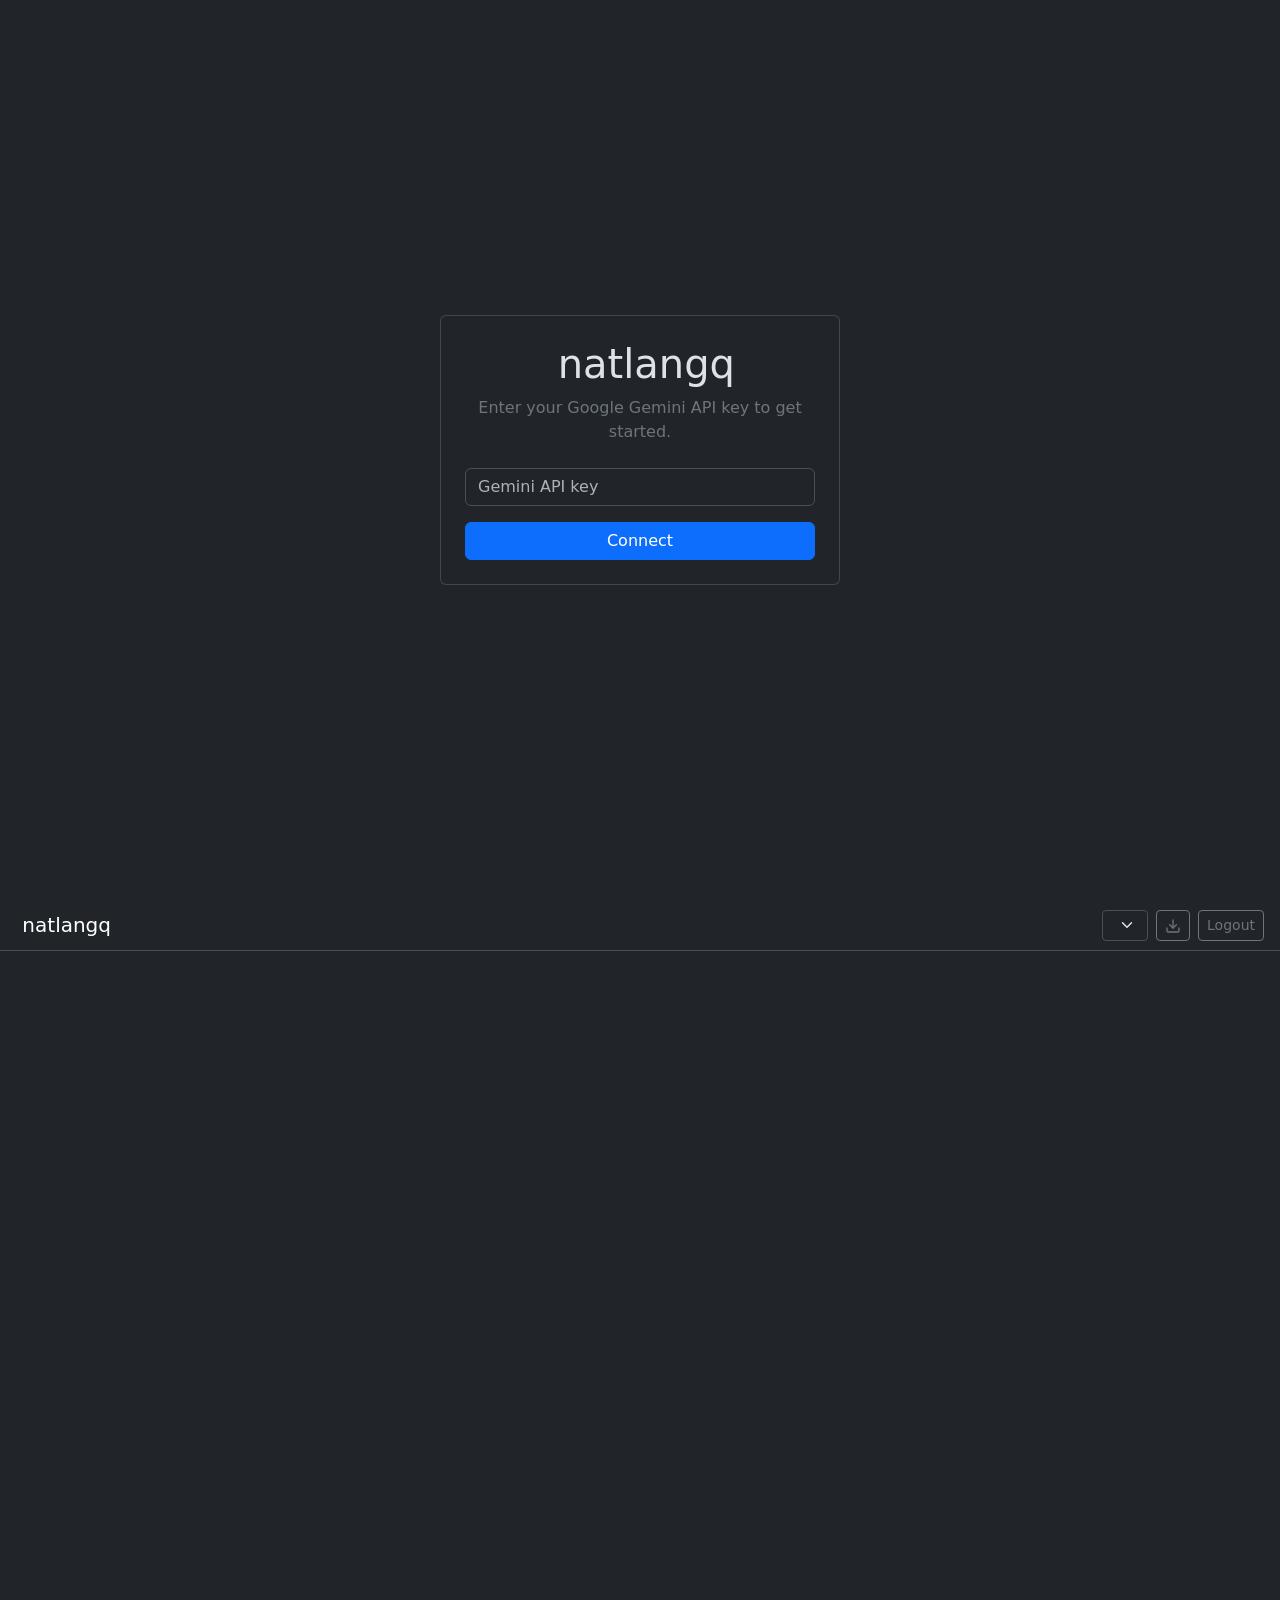
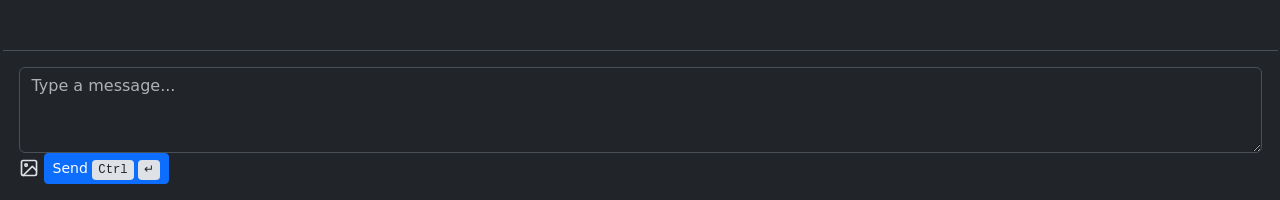
==== app/static/index.html @ 6d5149e2 "Add favicon and inline logo icon Red outer glow chart-in-flame SVG favicon, linked in head and displ" ====
<!DOCTYPE html>
<html lang="en" data-bs-theme="dark">
<head>
    <meta charset="UTF-8">
    <meta name="viewport" content="width=device-width, initial-scale=1.0">
    <link rel="icon" type="image/svg+xml" href="/favicon.svg">
    <title>natlangq</title>
    <link href="https://cdn.jsdelivr.net/npm/bootstrap@5.3.3/dist/css/bootstrap.min.css" rel="stylesheet">
    <link rel="stylesheet" href="https://cdn.jsdelivr.net/gh/highlightjs/cdn-release@11/build/styles/github-dark.min.css">
    <link rel="stylesheet" href="/style.css">
</head>
<body>
    <div id="login-view" class="view d-flex justify-content-center align-items-center vh-100">
        <div class="card p-4 text-center" style="max-width: 400px; width: 100%;">
            <h1 class="mb-2"><img src="/favicon.svg" alt="" style="height: 1em; vertical-align: -0.1em;"> natlangq</h1>
            <p class="text-secondary mb-4">Enter your Google Gemini API key to get started.</p>
            <form id="login-form">
                <div class="mb-3">
                    <input type="password" id="api-key-input" class="form-control" placeholder="Gemini API key" required>
                </div>
                <button type="submit" id="login-btn" class="btn btn-primary w-100">Connect</button>
            </form>
            <div id="login-error" class="text-danger mt-3 small" hidden></div>
        </div>
    </div>

    <div id="chat-view" class="view d-flex flex-column vh-100" hidden>
        <nav class="navbar border-bottom px-3">
            <span class="navbar-brand mb-0 h1"><img src="/favicon.svg" alt="" style="height: 1em; vertical-align: -0.1em;"> natlangq</span>
            <div class="d-flex align-items-center gap-2">
                <select id="model-select" class="form-select form-select-sm" style="max-width: 280px;"></select>
                <button id="download-btn" class="btn btn-outline-secondary btn-sm" title="Download chat">
                    <svg xmlns="http://www.w3.org/2000/svg" width="16" height="16" viewBox="0 0 24 24" fill="none" stroke="currentColor" stroke-width="2" stroke-linecap="round" stroke-linejoin="round"><path d="M21 15v4a2 2 0 01-2 2H5a2 2 0 01-2-2v-4"/><polyline points="7 10 12 15 17 10"/><line x1="12" y1="15" x2="12" y2="3"/></svg>
                </button>
                <button id="logout-btn" class="btn btn-outline-secondary btn-sm">Logout</button>
            </div>
        </nav>
        <div class="chat-body d-flex flex-grow-1 overflow-hidden">
            <div class="chat-main d-flex flex-column flex-grow-1">
                <div id="messages" class="flex-grow-1 overflow-auto p-3 d-flex flex-column gap-2 mx-auto w-100" style="max-width: 1275px;"></div>
                <form id="chat-form" class="p-3 border-top mx-auto w-100" style="max-width: 1275px;">
                    <div class="input-wrapper position-relative">
                        <textarea id="chat-input" class="form-control" placeholder="Type a message..." rows="3" required></textarea>
                        <span id="image-name" class="image-name" hidden></span>
                        <div class="input-toolbar">
                            <label id="image-upload-label" class="image-upload-label" title="Attach image">
                                <input type="file" id="image-input" accept="image/png,image/jpeg" hidden>
                                <svg xmlns="http://www.w3.org/2000/svg" width="20" height="20" viewBox="0 0 24 24" fill="none" stroke="currentColor" stroke-width="2" stroke-linecap="round" stroke-linejoin="round"><rect x="3" y="3" width="18" height="18" rx="2" ry="2"/><circle cx="8.5" cy="8.5" r="1.5"/><polyline points="21 15 16 10 5 21"/></svg>
                            </label>
                            <button type="submit" id="send-btn" class="btn btn-primary btn-sm send-btn-label">Send <kbd>Ctrl</kbd> <kbd>↵</kbd></button>
                        </div>
                    </div>
                </form>
            </div>
            <div id="gallery-panel" class="gallery-panel border-start" hidden>
                <div class="gallery-header px-3 py-2 border-bottom d-flex align-items-center">
                    <strong>Plots</strong>
                </div>
                <div id="gallery-list" class="gallery-list overflow-auto p-2 d-flex flex-column gap-2"></div>
            </div>
        </div>
    </div>

    <div id="lightbox" class="lightbox" hidden>
        <img id="lightbox-img" src="" alt="">
    </div>

    <script src="https://cdn.jsdelivr.net/npm/bootstrap@5.3.3/dist/js/bootstrap.bundle.min.js"></script>
    <script src="https://cdn.jsdelivr.net/npm/marked/marked.min.js"></script>
    <script src="https://cdn.jsdelivr.net/gh/highlightjs/cdn-release@11/build/highlight.min.js"></script>
    <script src="https://cdn.jsdelivr.net/gh/highlightjs/cdn-release@11/build/languages/python.min.js"></script>
    <script src="/app.js"></script>
</body>
</html>
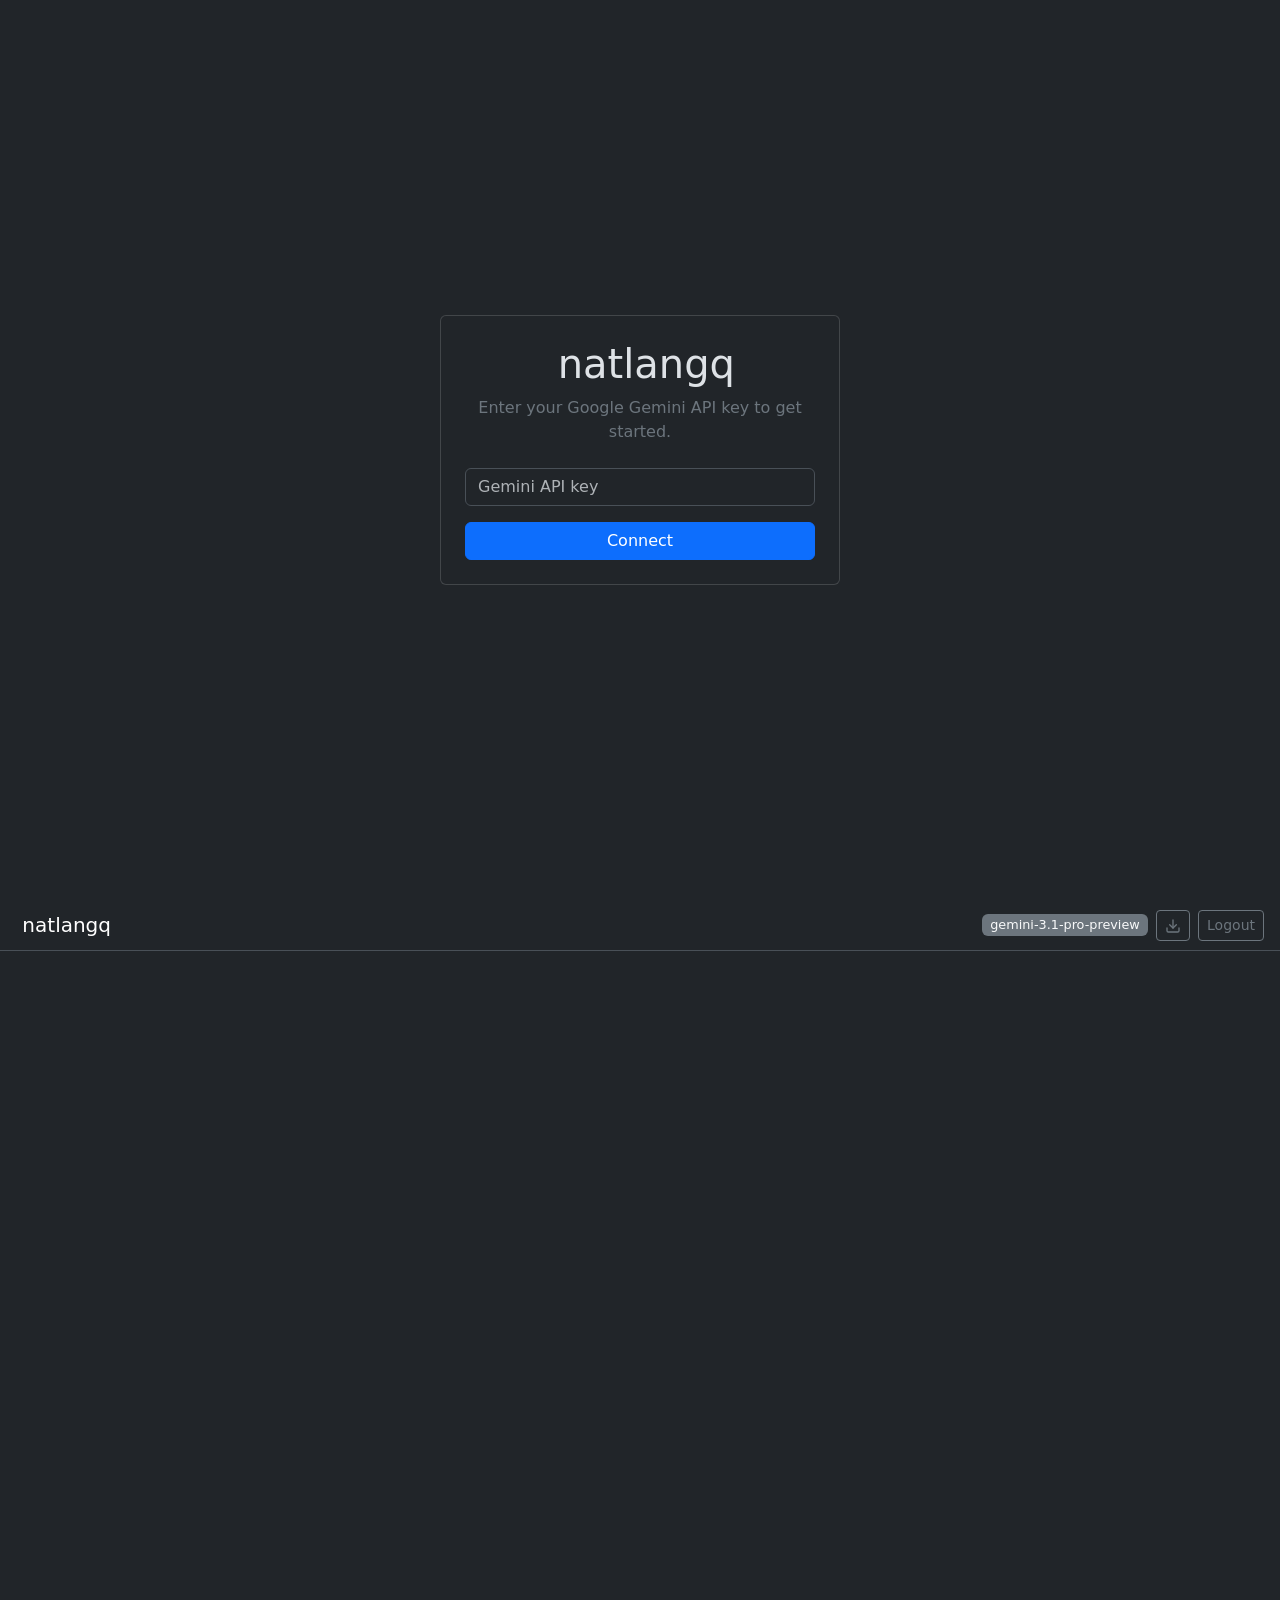
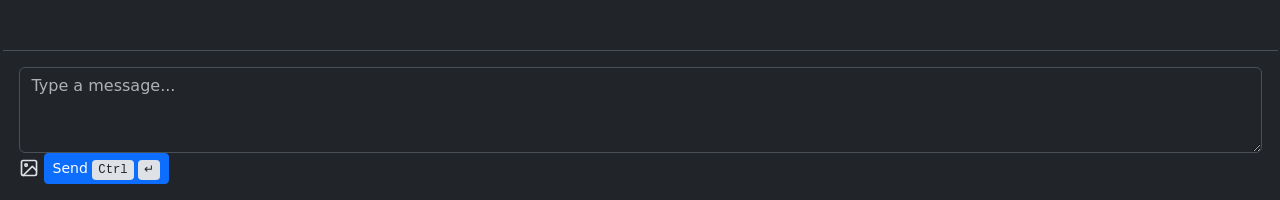
==== commit 991fb730: "Replace model selector with fixed model badge Hardcode gemini-3.1-pro-preview, remove model listing " ====
--- a/app/static/index.html
+++ b/app/static/index.html
@@ -28,7 +28,7 @@
         <nav class="navbar border-bottom px-3">
             <span class="navbar-brand mb-0 h1"><img src="/favicon.svg" alt="" style="height: 1em; vertical-align: -0.1em;"> natlangq</span>
             <div class="d-flex align-items-center gap-2">
-                <select id="model-select" class="form-select form-select-sm" style="max-width: 280px;"></select>
+                <span id="model-label" class="badge bg-secondary text-light fw-normal" style="font-size: 0.8rem;">gemini-3.1-pro-preview</span>
                 <button id="download-btn" class="btn btn-outline-secondary btn-sm" title="Download chat">
                     <svg xmlns="http://www.w3.org/2000/svg" width="16" height="16" viewBox="0 0 24 24" fill="none" stroke="currentColor" stroke-width="2" stroke-linecap="round" stroke-linejoin="round"><path d="M21 15v4a2 2 0 01-2 2H5a2 2 0 01-2-2v-4"/><polyline points="7 10 12 15 17 10"/><line x1="12" y1="15" x2="12" y2="3"/></svg>
                 </button>
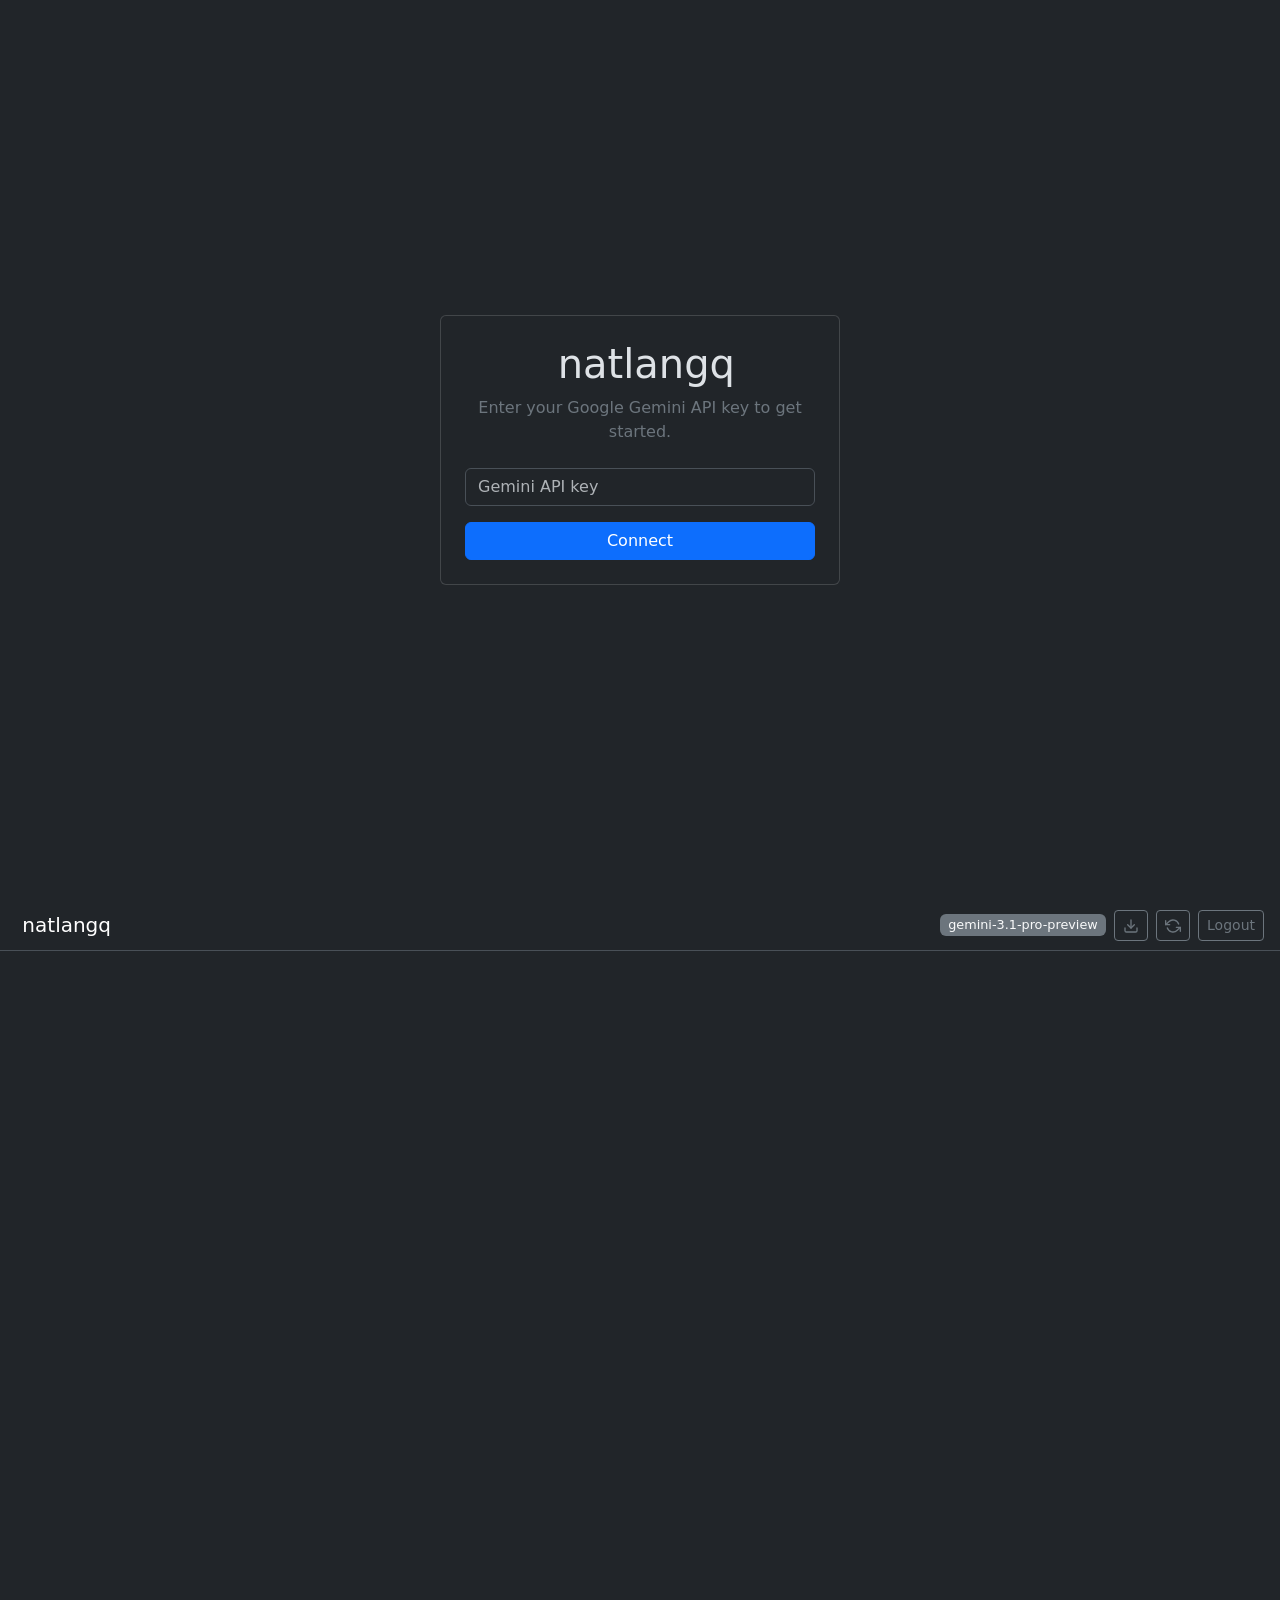
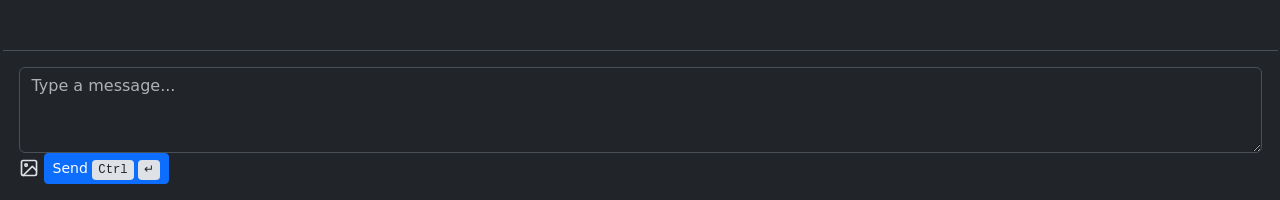
==== commit d28e265a: "Add new chat button with confirmation modal Refresh icon button in navbar opens a modal warning that" ====
--- a/app/static/index.html
+++ b/app/static/index.html
@@ -32,6 +32,9 @@
                 <button id="download-btn" class="btn btn-outline-secondary btn-sm" title="Download chat">
                     <svg xmlns="http://www.w3.org/2000/svg" width="16" height="16" viewBox="0 0 24 24" fill="none" stroke="currentColor" stroke-width="2" stroke-linecap="round" stroke-linejoin="round"><path d="M21 15v4a2 2 0 01-2 2H5a2 2 0 01-2-2v-4"/><polyline points="7 10 12 15 17 10"/><line x1="12" y1="15" x2="12" y2="3"/></svg>
                 </button>
+                <button id="clear-btn" class="btn btn-outline-secondary btn-sm" title="New chat">
+                    <svg xmlns="http://www.w3.org/2000/svg" width="16" height="16" viewBox="0 0 24 24" fill="none" stroke="currentColor" stroke-width="2" stroke-linecap="round" stroke-linejoin="round"><polyline points="1 4 1 10 7 10"/><polyline points="23 20 23 14 17 14"/><path d="M20.49 9A9 9 0 005.64 5.64L1 10m22 4l-4.64 4.36A9 9 0 013.51 15"/></svg>
+                </button>
                 <button id="logout-btn" class="btn btn-outline-secondary btn-sm">Logout</button>
             </div>
         </nav>
@@ -65,6 +68,25 @@
         <img id="lightbox-img" src="" alt="">
     </div>
 
+    <div class="modal fade" id="clear-modal" tabindex="-1">
+        <div class="modal-dialog modal-dialog-centered modal-sm">
+            <div class="modal-content">
+                <div class="modal-header">
+                    <h5 class="modal-title">Start new chat?</h5>
+                    <button type="button" class="btn-close" data-bs-dismiss="modal"></button>
+                </div>
+                <div class="modal-body">
+                    <p>Your current chat and any work in progress will be lost.</p>
+                    <p class="text-secondary small mb-0">You can save the current chat first using the download button.</p>
+                </div>
+                <div class="modal-footer">
+                    <button type="button" class="btn btn-secondary btn-sm" data-bs-dismiss="modal">Cancel</button>
+                    <button type="button" class="btn btn-danger btn-sm" id="clear-confirm-btn">Clear chat</button>
+                </div>
+            </div>
+        </div>
+    </div>
+
     <script src="https://cdn.jsdelivr.net/npm/bootstrap@5.3.3/dist/js/bootstrap.bundle.min.js"></script>
     <script src="https://cdn.jsdelivr.net/npm/marked/marked.min.js"></script>
     <script src="https://cdn.jsdelivr.net/gh/highlightjs/cdn-release@11/build/highlight.min.js"></script>
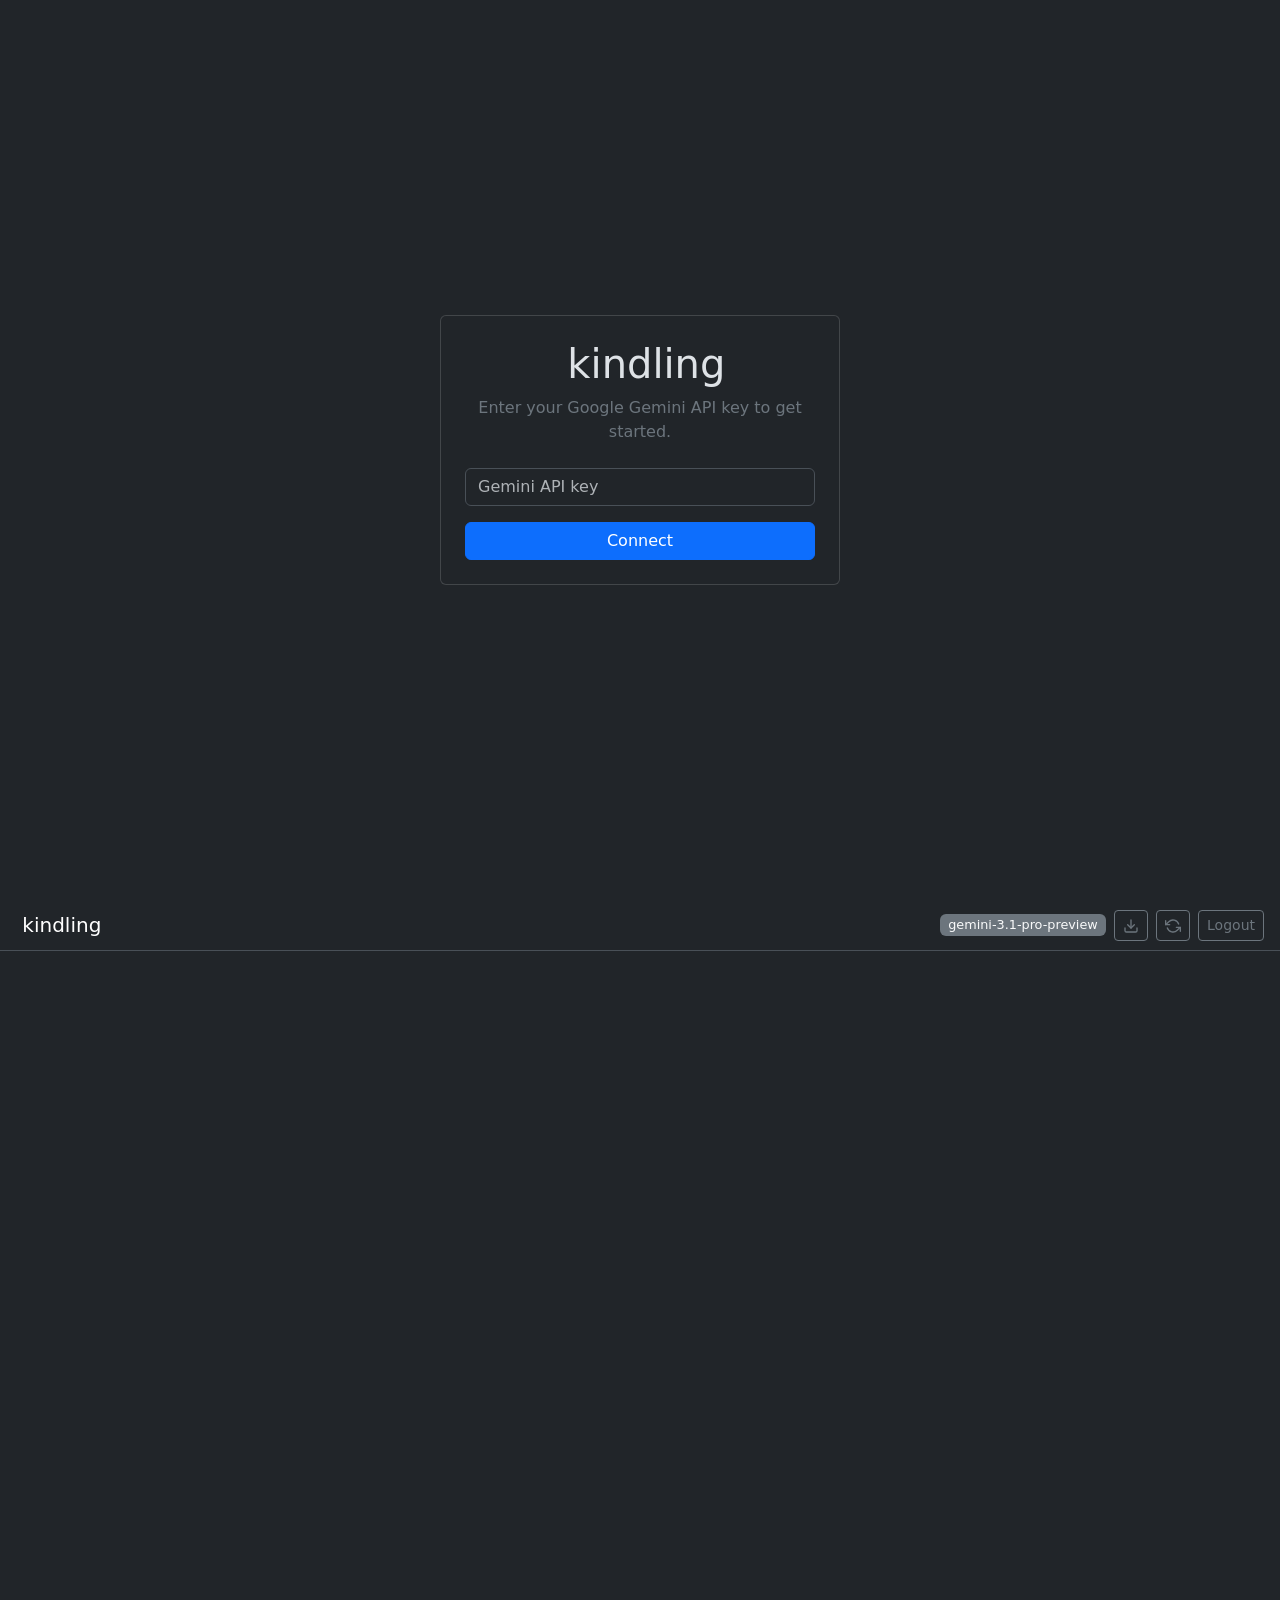
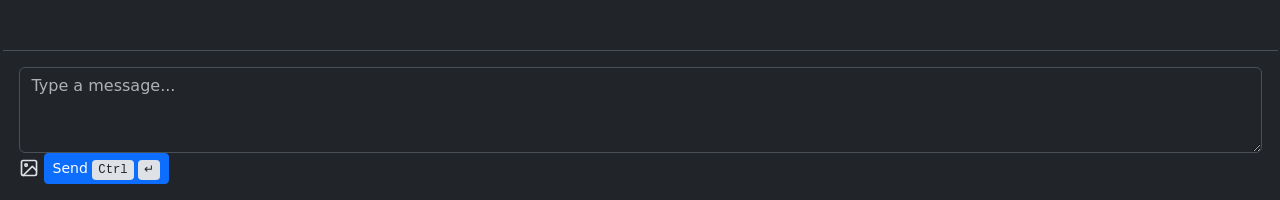
==== commit 5177d93b: "Rename project from natlangq to kindling Co-Authored-By: Claude Opus 4.6 <noreply@anthropic.com>" ====
--- a/app/static/index.html
+++ b/app/static/index.html
@@ -4,7 +4,7 @@
     <meta charset="UTF-8">
     <meta name="viewport" content="width=device-width, initial-scale=1.0">
     <link rel="icon" type="image/svg+xml" href="/favicon.svg">
-    <title>natlangq</title>
+    <title>kindling</title>
     <link href="https://cdn.jsdelivr.net/npm/bootstrap@5.3.3/dist/css/bootstrap.min.css" rel="stylesheet">
     <link rel="stylesheet" href="https://cdn.jsdelivr.net/gh/highlightjs/cdn-release@11/build/styles/github-dark.min.css">
     <link rel="stylesheet" href="/style.css">
@@ -12,7 +12,7 @@
 <body>
     <div id="login-view" class="view d-flex justify-content-center align-items-center vh-100">
         <div class="card p-4 text-center" style="max-width: 400px; width: 100%;">
-            <h1 class="mb-2"><img src="/favicon.svg" alt="" style="height: 1em; vertical-align: -0.1em;"> natlangq</h1>
+            <h1 class="mb-2"><img src="/favicon.svg" alt="" style="height: 1em; vertical-align: -0.1em;"> kindling</h1>
             <p class="text-secondary mb-4">Enter your Google Gemini API key to get started.</p>
             <form id="login-form">
                 <div class="mb-3">
@@ -26,7 +26,7 @@
 
     <div id="chat-view" class="view d-flex flex-column vh-100" hidden>
         <nav class="navbar border-bottom px-3">
-            <span class="navbar-brand mb-0 h1"><img src="/favicon.svg" alt="" style="height: 1em; vertical-align: -0.1em;"> natlangq</span>
+            <span class="navbar-brand mb-0 h1"><img src="/favicon.svg" alt="" style="height: 1em; vertical-align: -0.1em;"> kindling</span>
             <div class="d-flex align-items-center gap-2">
                 <span id="model-label" class="badge bg-secondary text-light fw-normal" style="font-size: 0.8rem;">gemini-3.1-pro-preview</span>
                 <button id="download-btn" class="btn btn-outline-secondary btn-sm" title="Download chat">
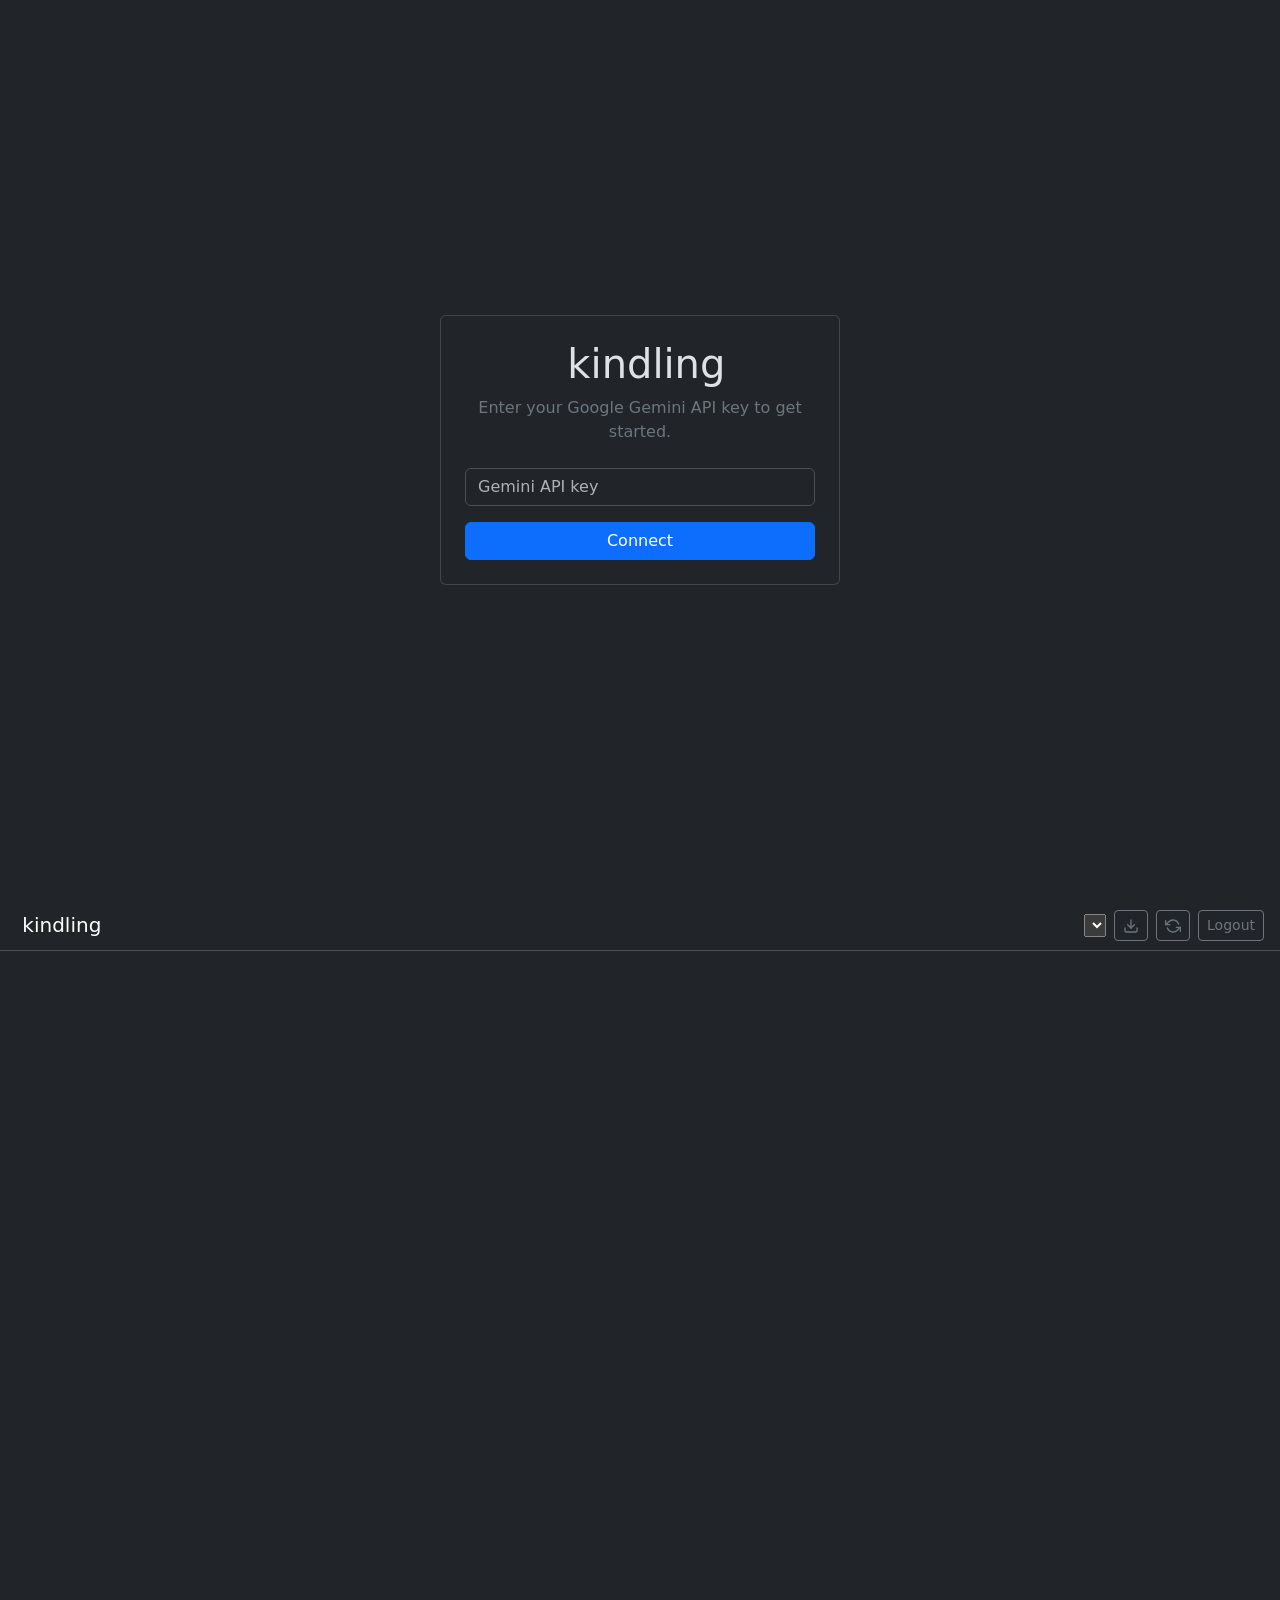
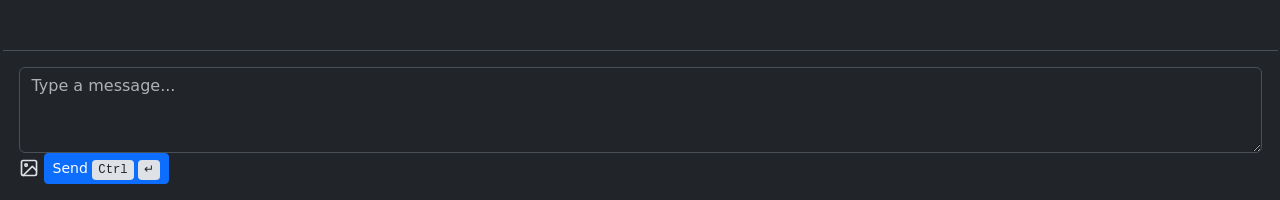
==== commit b6c8fa69: "Add a model selector (3.1 Pro Preview / 3.8 Flash) and one source of truth for model names app/confi" ====
--- a/app/static/index.html
+++ b/app/static/index.html
@@ -28,7 +28,7 @@
         <nav class="navbar border-bottom px-3">
             <span class="navbar-brand mb-0 h1"><img src="/favicon.svg" alt="" style="height: 1em; vertical-align: -0.1em;"> kindling</span>
             <div class="d-flex align-items-center gap-2">
-                <span id="model-label" class="badge bg-secondary text-light fw-normal" style="font-size: 0.8rem;">gemini-3.1-pro-preview</span>
+                <select id="model-select" class="model-select" aria-label="Model" title="Model used for the next message"></select>
                 <button id="download-btn" class="btn btn-outline-secondary btn-sm" title="Download chat">
                     <svg xmlns="http://www.w3.org/2000/svg" width="16" height="16" viewBox="0 0 24 24" fill="none" stroke="currentColor" stroke-width="2" stroke-linecap="round" stroke-linejoin="round"><path d="M21 15v4a2 2 0 01-2 2H5a2 2 0 01-2-2v-4"/><polyline points="7 10 12 15 17 10"/><line x1="12" y1="15" x2="12" y2="3"/></svg>
                 </button>
@@ -89,6 +89,7 @@
 
     <script src="https://cdn.jsdelivr.net/npm/bootstrap@5.3.3/dist/js/bootstrap.bundle.min.js"></script>
     <script src="https://cdn.jsdelivr.net/npm/marked/marked.min.js"></script>
+    <script src="https://cdn.jsdelivr.net/npm/dompurify@3/dist/purify.min.js"></script>
     <script src="https://cdn.jsdelivr.net/gh/highlightjs/cdn-release@11/build/highlight.min.js"></script>
     <script src="https://cdn.jsdelivr.net/gh/highlightjs/cdn-release@11/build/languages/python.min.js"></script>
     <script src="/app.js"></script>
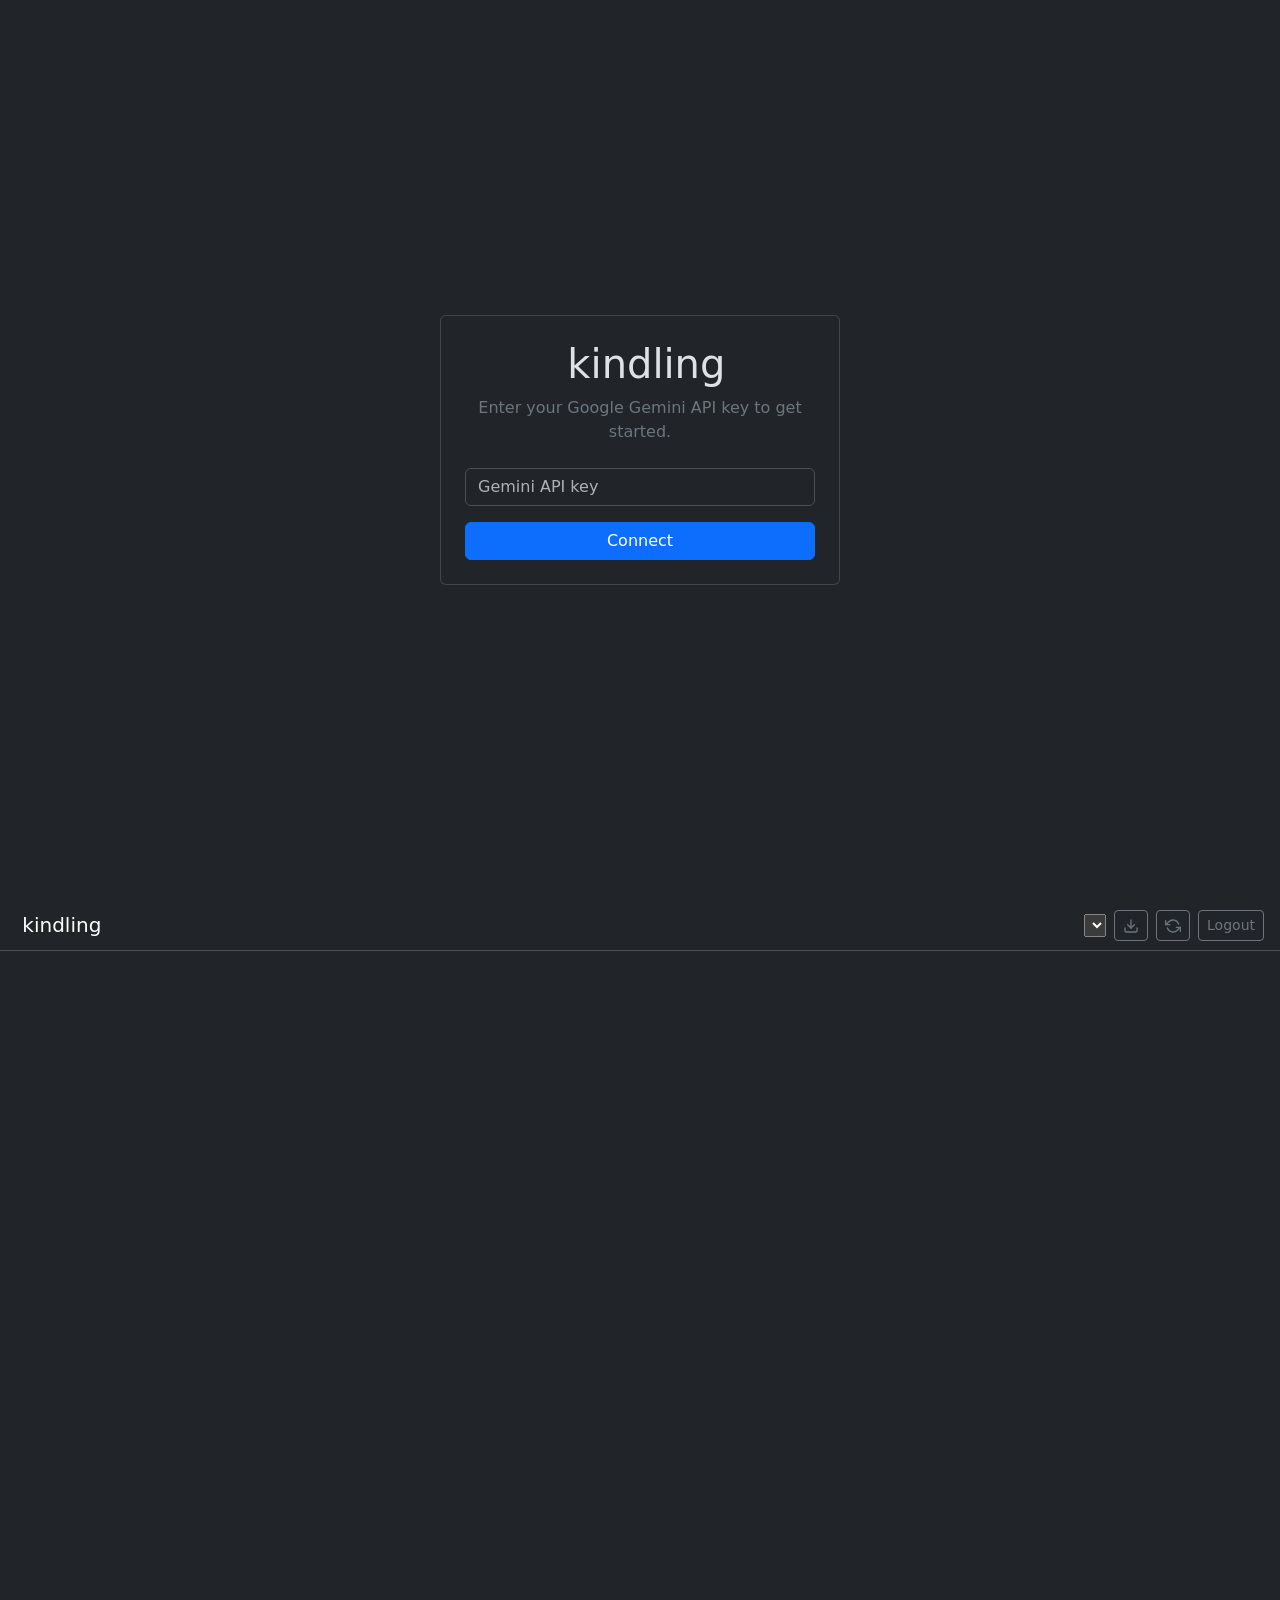
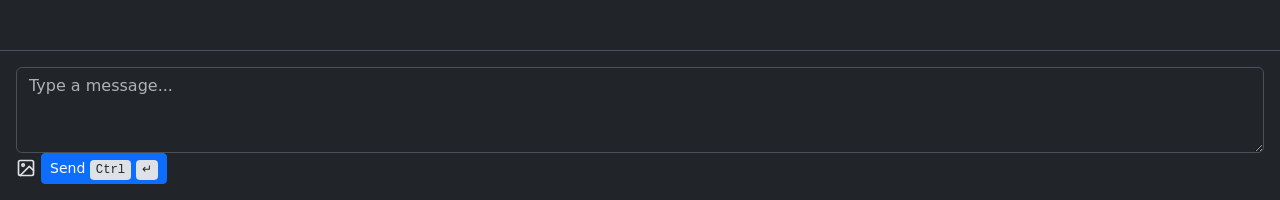
==== commit 7dd57c7a: "Let the chat column fill the window width The message list and input were capped at 1275px and cente" ====
--- a/app/static/index.html
+++ b/app/static/index.html
@@ -20,6 +20,7 @@
                 </div>
                 <button type="submit" id="login-btn" class="btn btn-primary w-100">Connect</button>
             </form>
+            <button type="button" id="env-key-btn" class="btn btn-outline-primary w-100 env-key-btn" hidden>Use server API key</button>
             <div id="login-error" class="text-danger mt-3 small" hidden></div>
         </div>
     </div>
@@ -40,8 +41,8 @@
         </nav>
         <div class="chat-body d-flex flex-grow-1 overflow-hidden">
             <div class="chat-main d-flex flex-column flex-grow-1">
-                <div id="messages" class="flex-grow-1 overflow-auto p-3 d-flex flex-column gap-2 mx-auto w-100" style="max-width: 1275px;"></div>
-                <form id="chat-form" class="p-3 border-top mx-auto w-100" style="max-width: 1275px;">
+                <div id="messages" class="flex-grow-1 overflow-auto p-3 d-flex flex-column gap-2 w-100"></div>
+                <form id="chat-form" class="p-3 border-top w-100">
                     <div class="input-wrapper position-relative">
                         <textarea id="chat-input" class="form-control" placeholder="Type a message..." rows="3" required></textarea>
                         <span id="image-name" class="image-name" hidden></span>
